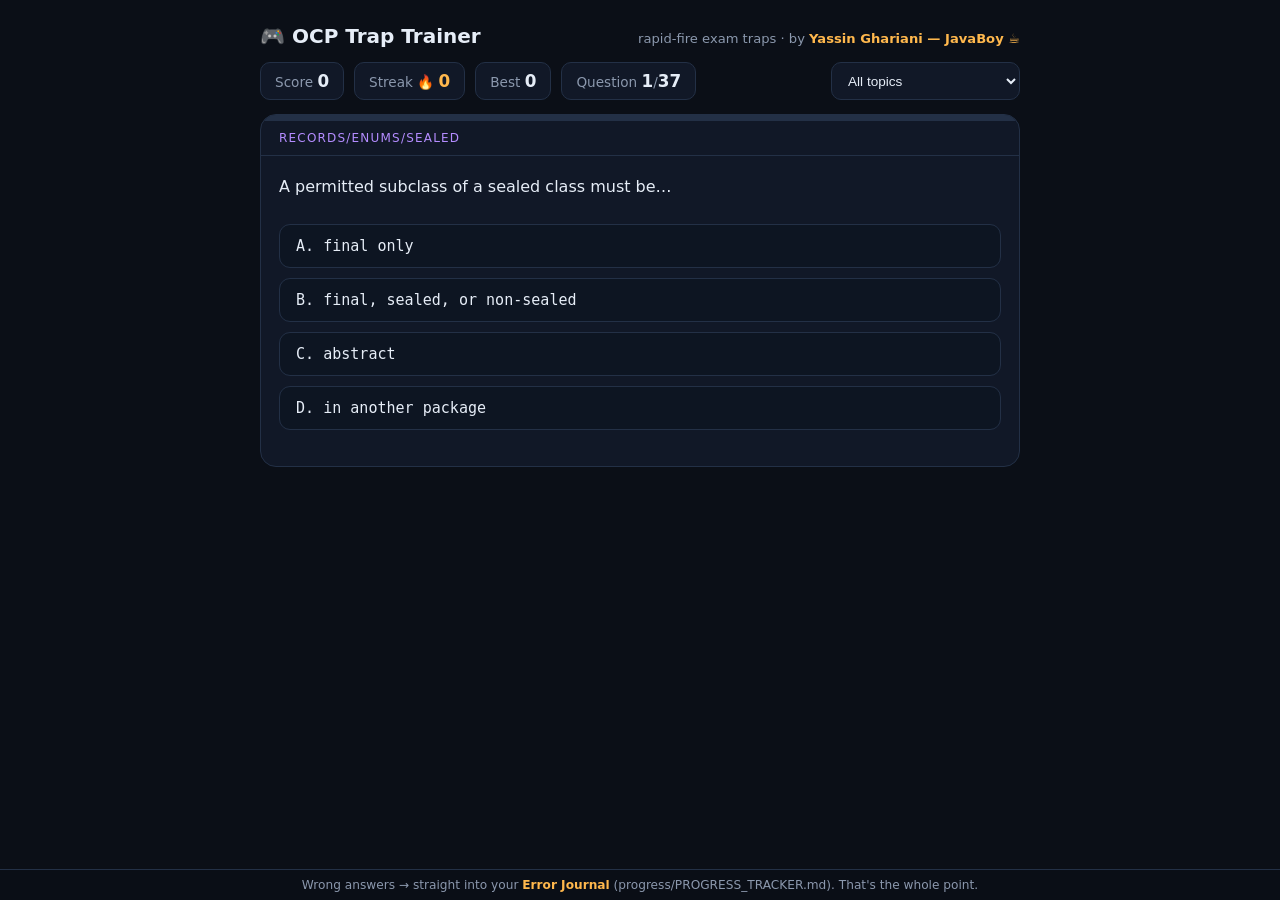
==== interactive/trap-trainer.html @ 8c2410c7 "Initial release: OCP Java 25 Mastery" ====
<!DOCTYPE html>
<html lang="en">
<head>
<meta charset="UTF-8">
<meta name="viewport" content="width=device-width, initial-scale=1.0">
<title>🎮 OCP Trap Trainer — by Yassin Ghariani (JavaBoy)</title>
<style>
  :root{--bg:#0b0f17;--panel:#111827;--panel2:#0d1522;--line:#233046;--txt:#e6edf7;--dim:#8b98ad;
    --blue:#4da3ff;--green:#37c871;--amber:#ffb84d;--pink:#ff6b8f;--purple:#b48cff;
    --mono:'JetBrains Mono','Fira Code',Consolas,monospace}
  *{box-sizing:border-box;margin:0;padding:0}
  body{background:var(--bg);color:var(--txt);font-family:'Segoe UI',system-ui,sans-serif;min-height:100vh;display:flex;flex-direction:column;align-items:center;padding:24px 16px 60px}
  .top{width:100%;max-width:760px;display:flex;justify-content:space-between;align-items:baseline;flex-wrap:wrap;gap:8px;margin-bottom:14px}
  h1{font-size:1.25rem}
  .brand{color:var(--dim);font-size:.82rem}.brand b{color:var(--amber)}
  .hud{width:100%;max-width:760px;display:flex;gap:10px;flex-wrap:wrap;margin-bottom:14px}
  .stat{background:var(--panel);border:1px solid var(--line);border-radius:10px;padding:8px 14px;font-size:.85rem;color:var(--dim)}
  .stat b{color:var(--txt);font-size:1.05rem}
  .stat.fire b{color:var(--amber)}
  select{background:var(--panel);color:var(--txt);border:1px solid var(--line);border-radius:10px;padding:8px 12px;font-size:.85rem;margin-left:auto}
  .card{width:100%;max-width:760px;background:var(--panel);border:1px solid var(--line);border-radius:16px;overflow:hidden}
  .topic{padding:10px 18px;border-bottom:1px solid var(--line);font-size:.75rem;letter-spacing:.1em;text-transform:uppercase;color:var(--purple)}
  .q{padding:18px;font-size:1rem;line-height:1.6}
  pre{font-family:var(--mono);font-size:.88rem;line-height:1.7;background:#05070c;border:1px solid var(--line);border-radius:10px;padding:12px 16px;margin:12px 18px;overflow-x:auto;white-space:pre}
  .opts{display:grid;gap:10px;padding:6px 18px 18px}
  .opt{background:var(--panel2);border:1px solid var(--line);border-radius:11px;padding:12px 16px;cursor:pointer;font-size:.94rem;font-family:var(--mono);text-align:left;color:var(--txt);transition:.15s}
  .opt:hover{border-color:var(--blue);transform:translateY(-1px)}
  .opt.correct{border-color:var(--green);background:#12301f;box-shadow:0 0 0 1.5px var(--green)}
  .opt.wrong{border-color:var(--pink);background:#2a1420;box-shadow:0 0 0 1.5px var(--pink)}
  .opt.dim{opacity:.45;pointer-events:none}
  .expl{margin:0 18px 18px;background:#0d1522;border-left:4px solid var(--amber);border-radius:10px;padding:12px 16px;font-size:.92rem;display:none;line-height:1.6}
  .expl b{color:var(--amber)}
  .actions{display:flex;gap:10px;padding:0 18px 18px}
  .actions button{background:var(--blue);border:none;color:#04101f;font-weight:700;padding:10px 22px;border-radius:10px;cursor:pointer;font-size:.95rem;display:none}
  .done{padding:40px 20px;text-align:center;display:none}
  .done h2{font-size:1.6rem;margin-bottom:10px}
  .done p{color:var(--dim);margin-bottom:18px}
  .done button{background:var(--green);border:none;color:#04101f;font-weight:700;padding:12px 26px;border-radius:12px;cursor:pointer;font-size:1rem}
  footer{position:fixed;bottom:0;left:0;right:0;background:rgba(11,15,23,.92);border-top:1px solid var(--line);padding:8px 24px;font-size:.76rem;color:var(--dim);text-align:center}
  footer b{color:var(--amber)}
  .bar{height:6px;background:var(--line)}.bar i{display:block;height:100%;background:linear-gradient(90deg,var(--blue),var(--green));transition:.4s;border-radius:0 4px 4px 0}
</style>
</head>
<body>
<div class="top">
  <h1>🎮 OCP Trap Trainer</h1>
  <div class="brand">rapid-fire exam traps · by <b>Yassin Ghariani — JavaBoy ☕</b></div>
</div>
<div class="hud">
  <div class="stat">Score <b id="sc">0</b></div>
  <div class="stat fire">Streak 🔥 <b id="st">0</b></div>
  <div class="stat">Best <b id="bs">0</b></div>
  <div class="stat">Question <b id="qn">1</b>/<b id="qt">0</b></div>
  <select id="filter" onchange="start()">
    <option value="all">All topics</option>
    <option>Strings & memory</option><option>Operators & types</option><option>Flow & switch</option>
    <option>OOP</option><option>Records/Enums/Sealed</option><option>Exceptions</option>
    <option>Collections & generics</option><option>Streams</option><option>Concurrency</option><option>Java 25</option>
  </select>
</div>
<div class="card">
  <div class="bar"><i id="prog" style="width:0%"></i></div>
  <div id="quiz">
    <div class="topic" id="tp"></div>
    <div class="q" id="qq"></div>
    <pre id="qc" style="display:none"></pre>
    <div class="opts" id="oo"></div>
    <div class="expl" id="ee"></div>
    <div class="actions"><button id="next" onclick="next()">Next ▶</button></div>
  </div>
  <div class="done" id="done">
    <h2 id="dtitle"></h2><p id="dsub"></p>
    <button onclick="start()">↺ Play again (reshuffled)</button>
  </div>
</div>
<footer>Wrong answers → straight into your <b>Error Journal</b> (progress/PROGRESS_TRACKER.md). That's the whole point.</footer>

<script>
const B=[ /* t=topic q=question c=code o=options a=index e=explanation */
{t:'Strings & memory',q:'What prints?',c:'String s = "ja" + "va";\nSystem.out.print(s == "java");',o:['true','false','compile error'],a:0,e:'<b>Constant folding:</b> "ja"+"va" is computed at compile time → pooled "java" → same object.'},
{t:'Strings & memory',q:'What prints?',c:'String s = "hi";\ns.concat("!").toUpperCase();\nSystem.out.print(s);',o:['HI!','hi!','hi','HI'],a:2,e:'Strings are <b>immutable</b> — every result was discarded. s never changed.'},
{t:'Strings & memory',q:'What prints?',c:'Integer a = 127, b = 127;\nInteger c = 128, d = 128;\nSystem.out.print((a==b) + " " + (c==d));',o:['true true','true false','false false'],a:1,e:'<b>Wrapper cache</b> −128…127: 127 hits the cache (same object), 128 makes two objects.'},
{t:'Strings & memory',q:'What prints?',c:'var sb = new StringBuilder("ab");\nsb.reverse().append("c");\nSystem.out.print(sb);',o:['bac','abc','cba','bca'],a:0,e:'ONE mutable object: "ab"→reverse→"ba"→append→"bac". Chaining returns <b>this</b>.'},
{t:'Operators & types',q:'What prints?',c:'int i = 10;\ni = i++ + ++i;\nSystem.out.print(i);',o:['21','22','20','23'],a:1,e:'i++ yields 10 (i→11), ++i yields 12 → 10+12=<b>22</b> assigned to i.'},
{t:'Operators & types',q:'Which compiles?',c:'byte b = 10;\n// A: b = b * 2;\n// B: b *= 2;',o:['A only','B only','both','neither'],a:1,e:'Compound assignment has an <b>implicit cast</b>; b*2 is an int and needs an explicit cast.'},
{t:'Operators & types',q:'What prints?',c:'System.out.print(0.1 + 0.2 == 0.3);',o:['true','false','compile error'],a:1,e:'Binary floating point can\'t represent these exactly → 0.30000000000000004. Use BigDecimal for money.'},
{t:'Operators & types',q:'What prints?',c:'int x = 010;\nSystem.out.print(x);',o:['10','8','2','compile error'],a:1,e:'Leading 0 = <b>octal</b> literal. 010 = 8 decimal.'},
{t:'Flow & switch',q:'What prints?',c:'Object o = 15;\nvar r = switch(o) {\n  case Integer i when i > 20 -> "A";\n  case Integer i -> "B";\n  default -> "C";\n};\nSystem.out.print(r);',o:['A','B','C','compile error'],a:1,e:'15 fails the guard → falls to the unguarded <b>Integer</b> pattern.'},
{t:'Flow & switch',q:'What prints?',c:'int i = 2;\nswitch(i) {\n  case 1: System.out.print("1");\n  case 2: System.out.print("2");\n  case 3: System.out.print("3");\n}',o:['2','23','123','compile error'],a:1,e:'Old-style switch <b>falls through</b> without break: matches 2, then runs 3 too.'},
{t:'Flow & switch',q:'Legal label for an unused variable in Java 25?',c:'for (var _ : list) count++;',o:['yes, _ is an unnamed variable','no, _ is a keyword error','only in patterns'],a:0,e:'Since Java 22, <b>_</b> is an unnamed variable — usable in locals, for, catch, lambda, and patterns. It cannot be READ.'},
{t:'OOP',q:'What prints?',c:'class A { String s = "A"; String get(){return "A";} }\nclass B extends A { String s = "B"; String get(){return "B";} }\nA x = new B();\nSystem.out.print(x.s + x.get());',o:['AA','AB','BB','BA'],a:1,e:'<b>Fields → reference type (A), instance methods → object type (B).</b> The eternal exam question.'},
{t:'OOP',q:'Valid constructor in Java 25?',c:'class C extends P {\n  C(int x) {\n    if (x < 0) throw new IllegalArgumentException();\n    super(x);\n  }\n}',o:['yes — flexible constructor bodies','no — super must be first','no — cannot throw before super'],a:0,e:'<b>JEP 513:</b> statements may precede super() if they don\'t use <b>this</b> (no reads/method calls on the instance).'},
{t:'OOP',q:'What prints?',c:'class P { P(){ System.out.print("P"); } }\nclass C extends P { C(){ System.out.print("C"); } }\nnew C();',o:['C','PC','CP','compile error'],a:1,e:'Implicit super() runs first: parent constructor, then child.'},
{t:'Records/Enums/Sealed',q:'What prints?',c:'record R(int a) {\n  R { a = a * 2; }\n}\nSystem.out.print(new R(5).a());',o:['5','10','compile error','0'],a:1,e:'Compact constructor mutates the <b>parameter</b>; the implicit field assignment then stores 10.'},
{t:'Records/Enums/Sealed',q:'Records can…',c:null,o:['extend a class','be extended','implement interfaces','declare non-final instance fields'],a:2,e:'Records are implicitly <b>final</b> and already extend Record — but they CAN implement interfaces.'},
{t:'Records/Enums/Sealed',q:'What prints?',c:'enum E { A, B;\n  static { System.out.print("S"); }\n  E() { System.out.print("C"); }\n}\nvar e = E.A;',o:['SC','SCC','CCS','CSC'],a:2,e:'Enum constants are the FIRST static fields → constructors (CC) run before the static block (S).'},
{t:'Records/Enums/Sealed',q:'A permitted subclass of a sealed class must be…',c:null,o:['final only','final, sealed, or non-sealed','abstract','in another package'],a:1,e:'Every permitted subtype must choose: <b>final, sealed, or non-sealed</b> — and must actually extend the sealed type.'},
{t:'Exceptions',q:'What prints?',c:'try { System.out.print("T"); return; }\nfinally { System.out.print("F"); }',o:['T','TF','F','compile error'],a:1,e:'<b>finally runs even on return.</b> Only System.exit() (or JVM death) skips it.'},
{t:'Exceptions',q:'Close order?',c:'try (var a = new R("a");\n     var b = new R("b")) { }',o:['a then b','b then a','undefined','neither closes'],a:1,e:'try-with-resources closes in <b>reverse</b> declaration order.'},
{t:'Exceptions',q:'Which is a Throwable but NOT an Exception?',c:null,o:['IOException','RuntimeException','Error','IllegalStateException'],a:2,e:'Hierarchy: Throwable → <b>Error</b> and Exception → RuntimeException. catch(Exception) never catches an Error (e.g. StackOverflowError, OutOfMemoryError).'},
{t:'Collections & generics',q:'What happens?',c:'List<Integer> l = List.of(1, 2, 3);\nl.add(4);',o:['[1,2,3,4]','UnsupportedOperationException','compile error','[4,1,2,3]'],a:1,e:'<b>List.of → immutable.</b> Structural change = runtime UnsupportedOperationException (it compiles fine).'},
{t:'Collections & generics',q:'What prints?',c:'List<Integer> l = new ArrayList<>(List.of(5, 6, 7));\nl.remove(Integer.valueOf(5));\nl.remove(1);\nSystem.out.print(l);',o:['[6]','[7]','[6, 7]','[5, 7]'],a:0,e:'remove(Object) deletes the VALUE 5 → [6, 7]; remove(int) deletes INDEX 1 (the 7) → <b>[6]</b>. The overload trap in one line.'},
{t:'Collections & generics',q:'Which line compiles?',c:'List<? extends Number> l = new ArrayList<Integer>();',o:['l.add(1);','l.add(null);','l.add(1.0);','none of the adds'],a:1,e:'<b>Producer extends</b>: you can only add <b>null</b> to a ? extends list.'},
{t:'Collections & generics',q:'What prints?',c:'int[] a = {1, 2};\nint[] b = a.clone();\nb[0] = 9;\nSystem.out.print(a[0]);',o:['9','1','compile error'],a:1,e:'clone() on a 1-D primitive array = real copy. (2-D arrays: only the OUTER array is copied — rows shared!)'},
{t:'Streams',q:'What prints?',c:'Stream.of(1, 2, 3)\n  .peek(System.out::print)\n  .map(n -> n * 2);',o:['123','246','nothing','compile error'],a:2,e:'<b>No terminal operation → nothing runs.</b> Laziness is the most-tested stream fact.'},
{t:'Streams',q:'What prints?',c:'var s = Stream.of("a", "b");\nSystem.out.print(s.count());\nSystem.out.print(s.findFirst());',o:['2Optional[a]','2a','IllegalStateException after 2','compile error'],a:2,e:'A stream is consumed by ONE terminal op — the second throws <b>IllegalStateException</b>.'},
{t:'Streams',q:'Result?',c:'Stream.of(1,2,3,4,5)\n  .gather(Gatherers.windowFixed(2))\n  .toList()',o:['[[1,2],[3,4],[5]]','[[1,2],[3,4]]','[[1,2],[2,3],[3,4],[4,5]]'],a:0,e:'<b>windowFixed</b> emits the final partial window. windowSliding is the overlapping one.'},
{t:'Streams',q:'What prints?',c:'var r = Stream.of("a","bb","ccc")\n  .collect(Collectors.partitioningBy(s -> s.length() > 1));\nSystem.out.print(r.get(true).size() + "" + r.get(false).size());',o:['21','12','2','compile error'],a:0,e:'partitioningBy ALWAYS has both keys: true→[bb,ccc] (2), false→[a] (1) → "21".'},
{t:'Concurrency',q:'Virtual threads are ideal for…',c:null,o:['CPU-heavy math','blocking I/O at scale','replacing all platform threads','GPU work'],a:1,e:'They unmount from carriers while blocked → millions of concurrent <b>I/O-bound</b> tasks. CPU-bound gains nothing.'},
{t:'Concurrency',q:'Since Java 24 (JEP 491), synchronized blocks…',c:null,o:['still pin virtual threads','no longer pin virtual threads when blocking','are deprecated','only pin on IO'],a:1,e:'<b>JEP 491</b> removed the pinning problem — blocking inside synchronized now unmounts cleanly.'},
{t:'Concurrency',q:'What prints?',c:'static final ScopedValue<String> V = ScopedValue.newInstance();\nScopedValue.where(V, "out").run(() ->\n  ScopedValue.where(V, "in").run(() ->\n    System.out.print(V.get())));',o:['out','in','compile error','NoSuchElementException'],a:1,e:'Innermost binding wins inside its scope. Outside all scopes, get() throws NoSuchElementException.'},
{t:'Concurrency',q:'Which is atomic without extra synchronization?',c:null,o:['count++','volatile count++','AtomicInteger.incrementAndGet()','long assignment always'],a:2,e:'++ is read-modify-write (3 steps) — volatile fixes visibility, NOT atomicity. Atomic classes do CAS.'},
{t:'Java 25',q:'Valid COMPLETE source file in Java 25?',c:'void main() {\n  IO.println("hi");\n}',o:['yes — compact source file','no — needs a class','no — needs imports for IO','only with --preview'],a:0,e:'<b>JEP 512 (final in 25):</b> compact source files + java.lang.IO + implicit import module java.base.'},
{t:'Java 25',q:'Which main is chosen first by the launcher?',c:'static void main(String[] args) { }\nvoid main() { }',o:['the instance no-args main','static main(String[])','ambiguity error','random'],a:1,e:'Selection order: <b>main(String[]) beats main()</b>; static/instance both allowed (instance needs a no-arg constructor).'},
{t:'Java 25',q:'import module java.base; gives you…',c:null,o:['every class in the JDK','all packages EXPORTED by java.base','only java.lang','compile error outside compact files'],a:1,e:'<b>JEP 511:</b> module imports pull in all exported packages of that module — usable in ANY source file, not just compact ones.'},
{t:'Java 25',q:'Ambiguity from two module imports both exporting Date is fixed by…',c:null,o:['the JVM picking java.util','a single-type import of the one you want','renaming the module','it cannot be fixed'],a:1,e:'A specific <b>single-type import</b> (import java.util.Date;) always wins over on-demand/module imports.'},
];
let deck=[],idx=0,score=0,streak=0,best=0,locked=false;
const $=id=>document.getElementById(id);
function start(){
  const f=$('filter').value;
  deck=B.filter(q=>f==='all'||q.t===f).sort(()=>Math.random()-.5);
  idx=0;score=0;streak=0;locked=false;
  $('quiz').style.display='block';$('done').style.display='none';
  $('qt').textContent=deck.length;paint();
}
function paint(){
  const q=deck[idx];locked=false;
  $('sc').textContent=score;$('st').textContent=streak;$('bs').textContent=best;$('qn').textContent=idx+1;
  $('prog').style.width=(idx/deck.length*100)+'%';
  $('tp').textContent=q.t;$('qq').textContent=q.q;
  if(q.c){$('qc').style.display='block';$('qc').textContent=q.c}else $('qc').style.display='none';
  $('ee').style.display='none';$('next').style.display='none';
  $('oo').innerHTML=q.o.map((o,i)=>`<button class="opt" onclick="pick(${i})">${String.fromCharCode(65+i)}.  ${o.replace(/</g,'&lt;')}</button>`).join('');
}
function pick(i){
  if(locked)return;locked=true;
  const q=deck[idx],opts=[...document.querySelectorAll('.opt')];
  opts.forEach((o,j)=>{if(j===q.a)o.classList.add('correct');else if(j===i)o.classList.add('wrong');else o.classList.add('dim')});
  if(i===q.a){score++;streak++;best=Math.max(best,streak)}else streak=0;
  $('sc').textContent=score;$('st').textContent=streak;$('bs').textContent=best;
  $('ee').innerHTML=(i===q.a?'✅ ':'❌ ')+q.e;$('ee').style.display='block';
  $('next').style.display='inline-block';
}
function next(){
  idx++;
  if(idx>=deck.length){
    $('quiz').style.display='none';$('done').style.display='block';$('prog').style.width='100%';
    const pct=Math.round(score/deck.length*100);
    $('dtitle').textContent=pct>=80?`🏆 ${score}/${deck.length} — exam ready!`:pct>=60?`💪 ${score}/${deck.length} — getting there`:`📚 ${score}/${deck.length} — back to the notes`;
    $('dsub').textContent=`Best streak: 🔥 ${best}. Every miss belongs in your Error Journal — write the RULE, not the question.`;
  } else paint();
}
start();
</script>
</body>
</html>
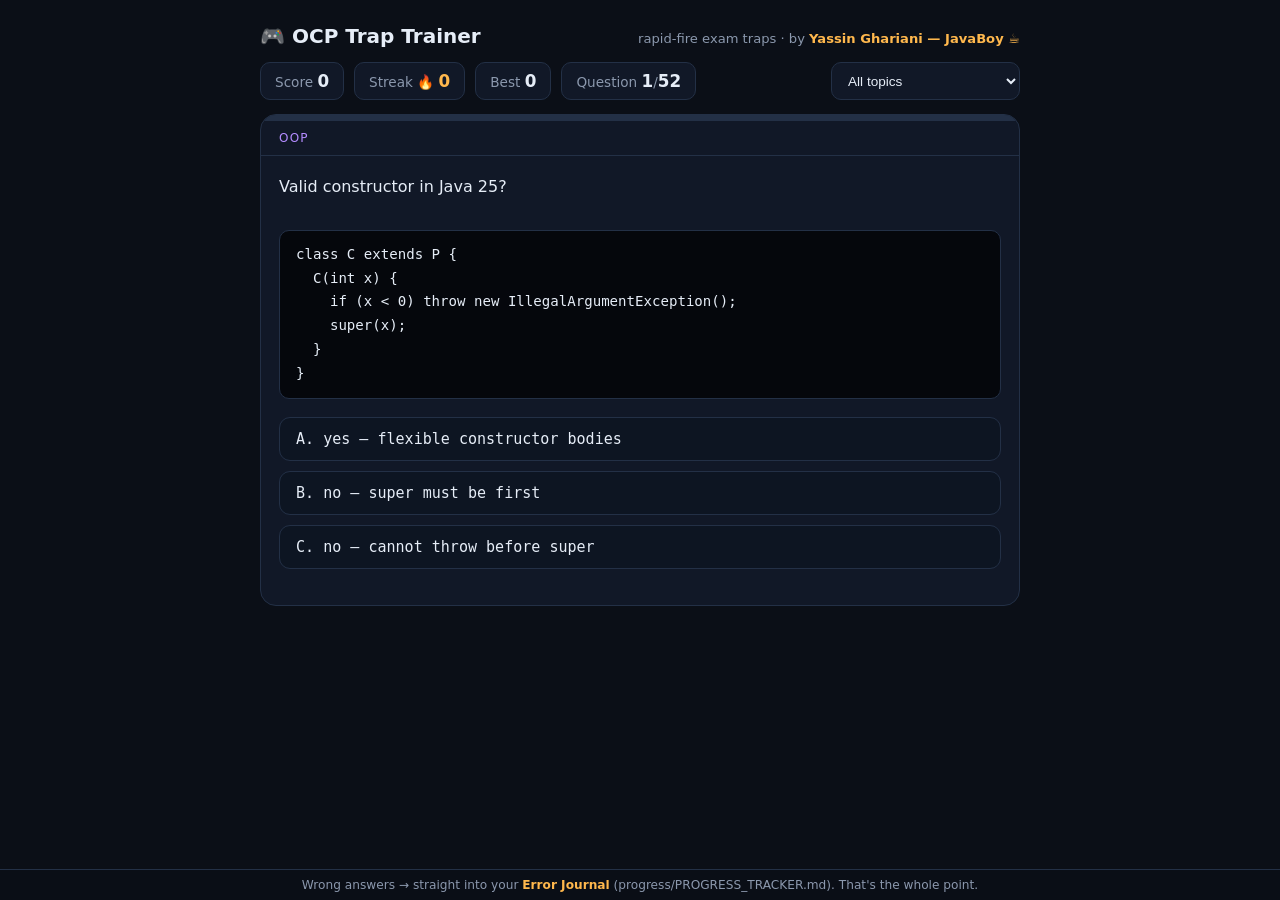
==== commit 5cc23d97: "version 2" ====
--- a/interactive/trap-trainer.html
+++ b/interactive/trap-trainer.html
@@ -55,7 +55,7 @@
     <option value="all">All topics</option>
     <option>Strings & memory</option><option>Operators & types</option><option>Flow & switch</option>
     <option>OOP</option><option>Records/Enums/Sealed</option><option>Exceptions</option>
-    <option>Collections & generics</option><option>Streams</option><option>Concurrency</option><option>Java 25</option>
+    <option>Collections & generics</option><option>Streams</option><option>Concurrency</option><option>Date-Time</option><option>I/O & serialization</option><option>Java 25</option>
   </select>
 </div>
 <div class="card">
@@ -114,6 +114,21 @@
 {t:'Java 25',q:'Which main is chosen first by the launcher?',c:'static void main(String[] args) { }\nvoid main() { }',o:['the instance no-args main','static main(String[])','ambiguity error','random'],a:1,e:'Selection order: <b>main(String[]) beats main()</b>; static/instance both allowed (instance needs a no-arg constructor).'},
 {t:'Java 25',q:'import module java.base; gives you…',c:null,o:['every class in the JDK','all packages EXPORTED by java.base','only java.lang','compile error outside compact files'],a:1,e:'<b>JEP 511:</b> module imports pull in all exported packages of that module — usable in ANY source file, not just compact ones.'},
 {t:'Java 25',q:'Ambiguity from two module imports both exporting Date is fixed by…',c:null,o:['the JVM picking java.util','a single-type import of the one you want','renaming the module','it cannot be fixed'],a:1,e:'A specific <b>single-type import</b> (import java.util.Date;) always wins over on-demand/module imports.'},
+{t:'Date-Time',q:'What prints?',c:'var d = LocalDate.of(2026, 1, 31);\nd.plusDays(1);\nSystem.out.print(d);',o:['2026-02-01','2026-01-31','compile error'],a:1,e:'java.time is <b>immutable</b> like String — the result of plusDays was discarded.'},
+{t:'Date-Time',q:'What Period is this?',c:'var p = Period.ofYears(2).ofMonths(3);',o:['P2Y3M','P3M','P2Y','compile error'],a:1,e:'These are STATIC factories — the chain is really Period.ofMonths(3). Only the LAST call survives.'},
+{t:'Date-Time',q:'What happens?',c:'LocalDate.now().plus(Duration.ofDays(1));',o:['tomorrow\'s date','UnsupportedTemporalTypeException','compile error'],a:1,e:'Duration = time-based units; LocalDate has no time → runtime <b>UnsupportedTemporalTypeException</b>. Use Period.'},
+{t:'Date-Time',q:'New York, 2026-03-08 (spring forward). 01:30 + 1 hour shows…',c:null,o:['02:30','03:30','01:30','exception'],a:1,e:'02:xx does not exist that night — the clock jumps the gap → <b>03:30</b>, offset −5→−4. The spring-forward day is 23h long.'},
+{t:'Date-Time',q:'Formatting LocalDate with pattern "HH:mm" causes…',c:null,o:['00:00','compile error','runtime exception','empty string'],a:2,e:'Pattern/field mismatch is a RUNTIME UnsupportedTemporalTypeException — the compiler cannot check pattern strings.'},
+{t:'Concurrency',q:'What is true about parallel streams?',c:'List.of(1,2,3,4).parallelStream()\n  .forEach(System.out::print);',o:['always prints 1234','order not guaranteed','compile error','forEachOrdered is identical'],a:1,e:'parallel + forEach = ANY order. <b>forEachOrdered</b> restores encounter order (at a cost).'},
+{t:'Concurrency',q:'What prints (eventually)?',c:'var lock = new ReentrantLock();\nlock.lock();\nlock.lock();\nlock.unlock();\nSystem.out.print(lock.isLocked());',o:['true','false','IllegalMonitorStateException'],a:0,e:'<b>Reentrant</b>: same thread may lock twice, but needs TWO unlocks. One unlock left → still locked (a classic leak).'},
+{t:'Concurrency',q:'Safe way to increment a shared counter from many threads?',c:null,o:['volatile int c; c++;','plain c++ inside a loop','AtomicInteger.incrementAndGet()','Thread.sleep between increments'],a:2,e:'volatile fixes VISIBILITY only; ++ is still 3 steps. AtomicInteger (or synchronized) makes it atomic.'},
+{t:'I/O & serialization',q:'After deserialization, transient int x (was 42) equals…',c:null,o:['42','0','null','exception'],a:1,e:'<b>transient</b> fields are skipped → default value (0 for int). static fields are also never serialized.'},
+{t:'I/O & serialization',q:'Parent class is NOT Serializable, child is. On deserialization of the child…',c:null,o:['parent fields restored from stream','parent NO-ARG constructor runs','InvalidClassException always','child constructor runs'],a:1,e:'Non-serializable parents are rebuilt via their <b>no-arg constructor</b>; serializable classes skip constructors entirely.'},
+{t:'I/O & serialization',q:'Which reads ONE line from the console in Java 25 with no imports?',c:null,o:['IO.readln("Name? ")','System.console().nextLine()','Scanner.readLine()','BufferedReader.read()'],a:0,e:'<b>java.lang.IO</b> (JEP 512): println/print/readln available everywhere without imports.'},
+{t:'Strings & memory',q:'A text block with two content lines — s.lines().count() returns…',c:null,o:['1','2','3','compile error'],a:1,e:'Text blocks strip incidental indentation (set by the closing delimiter); two content lines → 2.'},
+{t:'Flow & switch',q:'Which snippet prints exactly "BA"? (reversed exam style)',c:'// A\nfor (int i = 0; i < 2; i++) System.out.print(i == 0 ? "B" : "A");\n// B\nint i = 0; do { System.out.print("AB".charAt(i)); } while (++i < 2);\n// C\nSystem.out.print("AB".repeat(1));',o:['A only','B only','A and B','C only'],a:0,e:'A: i=0→B, i=1→A → "BA" ✅. B walks "AB" forward → "AB". C → "AB". Real 1Z0-831 questions often reverse the format like this — scan options for fast kills.'},
+{t:'Collections & generics',q:'What prints?',c:'var m = new TreeMap<String,Integer>();\nm.put("b",2); m.put("a",1); m.put(null,0);',o:['{null=0, a=1, b=2}','{a=1, b=2, null=0}','NullPointerException','ClassCastException'],a:2,e:'Sorted structures (TreeMap/TreeSet) must COMPARE keys → null key = NPE. HashMap allows one null key.'},
+{t:'Java 25',q:'A regular (non-compact) class uses IO.println with no import. Result?',c:'public class A {\n  public static void main(String[] a) {\n    IO.println("hi");\n  }\n}',o:['compile error','prints hi','needs import module java.base','needs java.io.IO import'],a:1,e:'Since Java 25, <b>IO lives in java.lang</b> — auto-available EVERYWHERE, not just compact source files.'},
 ];
 let deck=[],idx=0,score=0,streak=0,best=0,locked=false;
 const $=id=>document.getElementById(id);
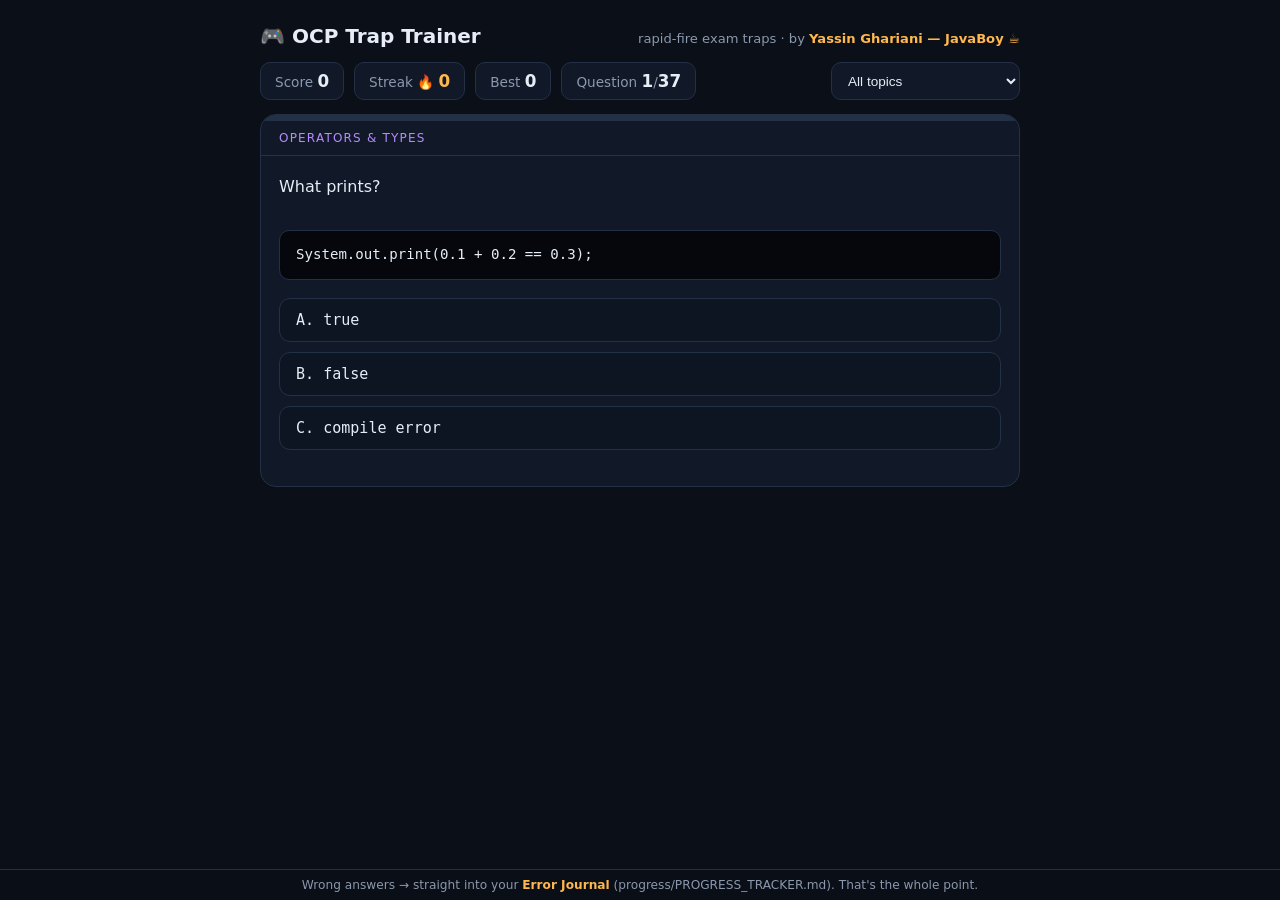
==== commit 0d35f508: "update the previous version" ====
--- a/interactive/trap-trainer.html
+++ b/interactive/trap-trainer.html
@@ -55,7 +55,7 @@
     <option value="all">All topics</option>
     <option>Strings & memory</option><option>Operators & types</option><option>Flow & switch</option>
     <option>OOP</option><option>Records/Enums/Sealed</option><option>Exceptions</option>
-    <option>Collections & generics</option><option>Streams</option><option>Concurrency</option><option>Date-Time</option><option>I/O & serialization</option><option>Java 25</option>
+    <option>Collections & generics</option><option>Streams</option><option>Concurrency</option><option>Java 25</option>
   </select>
 </div>
 <div class="card">
@@ -114,21 +114,6 @@
 {t:'Java 25',q:'Which main is chosen first by the launcher?',c:'static void main(String[] args) { }\nvoid main() { }',o:['the instance no-args main','static main(String[])','ambiguity error','random'],a:1,e:'Selection order: <b>main(String[]) beats main()</b>; static/instance both allowed (instance needs a no-arg constructor).'},
 {t:'Java 25',q:'import module java.base; gives you…',c:null,o:['every class in the JDK','all packages EXPORTED by java.base','only java.lang','compile error outside compact files'],a:1,e:'<b>JEP 511:</b> module imports pull in all exported packages of that module — usable in ANY source file, not just compact ones.'},
 {t:'Java 25',q:'Ambiguity from two module imports both exporting Date is fixed by…',c:null,o:['the JVM picking java.util','a single-type import of the one you want','renaming the module','it cannot be fixed'],a:1,e:'A specific <b>single-type import</b> (import java.util.Date;) always wins over on-demand/module imports.'},
-{t:'Date-Time',q:'What prints?',c:'var d = LocalDate.of(2026, 1, 31);\nd.plusDays(1);\nSystem.out.print(d);',o:['2026-02-01','2026-01-31','compile error'],a:1,e:'java.time is <b>immutable</b> like String — the result of plusDays was discarded.'},
-{t:'Date-Time',q:'What Period is this?',c:'var p = Period.ofYears(2).ofMonths(3);',o:['P2Y3M','P3M','P2Y','compile error'],a:1,e:'These are STATIC factories — the chain is really Period.ofMonths(3). Only the LAST call survives.'},
-{t:'Date-Time',q:'What happens?',c:'LocalDate.now().plus(Duration.ofDays(1));',o:['tomorrow\'s date','UnsupportedTemporalTypeException','compile error'],a:1,e:'Duration = time-based units; LocalDate has no time → runtime <b>UnsupportedTemporalTypeException</b>. Use Period.'},
-{t:'Date-Time',q:'New York, 2026-03-08 (spring forward). 01:30 + 1 hour shows…',c:null,o:['02:30','03:30','01:30','exception'],a:1,e:'02:xx does not exist that night — the clock jumps the gap → <b>03:30</b>, offset −5→−4. The spring-forward day is 23h long.'},
-{t:'Date-Time',q:'Formatting LocalDate with pattern "HH:mm" causes…',c:null,o:['00:00','compile error','runtime exception','empty string'],a:2,e:'Pattern/field mismatch is a RUNTIME UnsupportedTemporalTypeException — the compiler cannot check pattern strings.'},
-{t:'Concurrency',q:'What is true about parallel streams?',c:'List.of(1,2,3,4).parallelStream()\n  .forEach(System.out::print);',o:['always prints 1234','order not guaranteed','compile error','forEachOrdered is identical'],a:1,e:'parallel + forEach = ANY order. <b>forEachOrdered</b> restores encounter order (at a cost).'},
-{t:'Concurrency',q:'What prints (eventually)?',c:'var lock = new ReentrantLock();\nlock.lock();\nlock.lock();\nlock.unlock();\nSystem.out.print(lock.isLocked());',o:['true','false','IllegalMonitorStateException'],a:0,e:'<b>Reentrant</b>: same thread may lock twice, but needs TWO unlocks. One unlock left → still locked (a classic leak).'},
-{t:'Concurrency',q:'Safe way to increment a shared counter from many threads?',c:null,o:['volatile int c; c++;','plain c++ inside a loop','AtomicInteger.incrementAndGet()','Thread.sleep between increments'],a:2,e:'volatile fixes VISIBILITY only; ++ is still 3 steps. AtomicInteger (or synchronized) makes it atomic.'},
-{t:'I/O & serialization',q:'After deserialization, transient int x (was 42) equals…',c:null,o:['42','0','null','exception'],a:1,e:'<b>transient</b> fields are skipped → default value (0 for int). static fields are also never serialized.'},
-{t:'I/O & serialization',q:'Parent class is NOT Serializable, child is. On deserialization of the child…',c:null,o:['parent fields restored from stream','parent NO-ARG constructor runs','InvalidClassException always','child constructor runs'],a:1,e:'Non-serializable parents are rebuilt via their <b>no-arg constructor</b>; serializable classes skip constructors entirely.'},
-{t:'I/O & serialization',q:'Which reads ONE line from the console in Java 25 with no imports?',c:null,o:['IO.readln("Name? ")','System.console().nextLine()','Scanner.readLine()','BufferedReader.read()'],a:0,e:'<b>java.lang.IO</b> (JEP 512): println/print/readln available everywhere without imports.'},
-{t:'Strings & memory',q:'A text block with two content lines — s.lines().count() returns…',c:null,o:['1','2','3','compile error'],a:1,e:'Text blocks strip incidental indentation (set by the closing delimiter); two content lines → 2.'},
-{t:'Flow & switch',q:'Which snippet prints exactly "BA"? (reversed exam style)',c:'// A\nfor (int i = 0; i < 2; i++) System.out.print(i == 0 ? "B" : "A");\n// B\nint i = 0; do { System.out.print("AB".charAt(i)); } while (++i < 2);\n// C\nSystem.out.print("AB".repeat(1));',o:['A only','B only','A and B','C only'],a:0,e:'A: i=0→B, i=1→A → "BA" ✅. B walks "AB" forward → "AB". C → "AB". Real 1Z0-831 questions often reverse the format like this — scan options for fast kills.'},
-{t:'Collections & generics',q:'What prints?',c:'var m = new TreeMap<String,Integer>();\nm.put("b",2); m.put("a",1); m.put(null,0);',o:['{null=0, a=1, b=2}','{a=1, b=2, null=0}','NullPointerException','ClassCastException'],a:2,e:'Sorted structures (TreeMap/TreeSet) must COMPARE keys → null key = NPE. HashMap allows one null key.'},
-{t:'Java 25',q:'A regular (non-compact) class uses IO.println with no import. Result?',c:'public class A {\n  public static void main(String[] a) {\n    IO.println("hi");\n  }\n}',o:['compile error','prints hi','needs import module java.base','needs java.io.IO import'],a:1,e:'Since Java 25, <b>IO lives in java.lang</b> — auto-available EVERYWHERE, not just compact source files.'},
 ];
 let deck=[],idx=0,score=0,streak=0,best=0,locked=false;
 const $=id=>document.getElementById(id);
